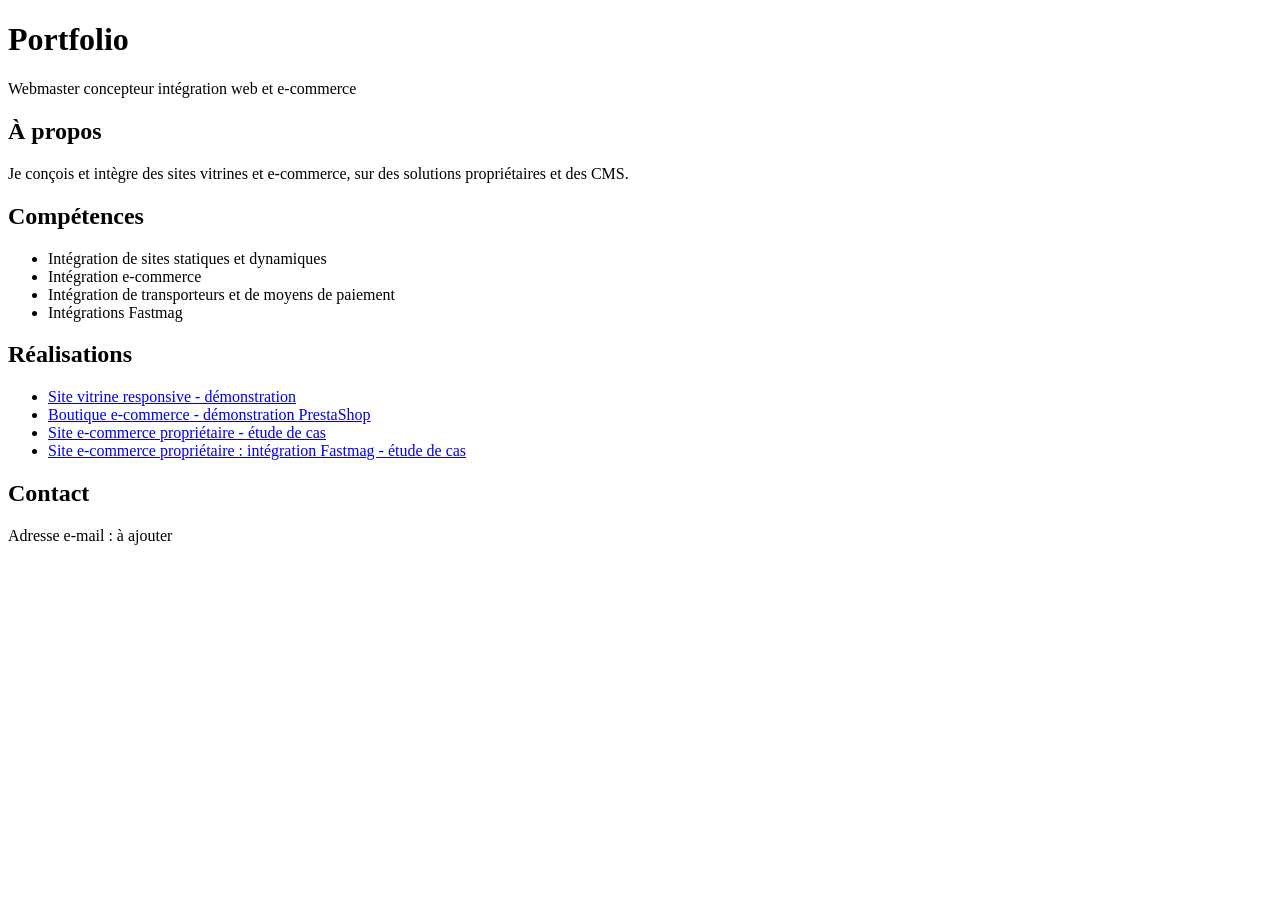
==== index.html @ 2ef1dd8a "Refactor HTML structure for portfolio page" ====
<!doctype html>
<html lang="fr">
<head>
  <meta charset="utf-8">
  <meta name="viewport" content="width=device-width, initial-scale=1">
  <title>Portfolio Webmaster concepteur</title>
  <meta name="description" content="Portfolio de réalisations web et d’intégration de sites.">
</head>
<body>
  <header>
    <h1>Portfolio</h1>
    <p>Webmaster concepteur intégration web et e-commerce</p>
  </header>

  <main>
    <section>
      <h2>À propos</h2>
      <p>
        Je conçois et intègre des sites vitrines et e-commerce,
        sur des solutions propriétaires et des CMS.
      </p>
    </section>

    <section>
      <h2>Compétences</h2>
      <ul>
        <li>Intégration de sites statiques et dynamiques</li>
        <li>Intégration e-commerce</li>
        <li>Intégration de transporteurs et de moyens de paiement</li>
        <li>Intégrations Fastmag</li>
      </ul>
    </section>

    <section id="realisations">
  <h2>Réalisations</h2>

  <ul>
    <li>
      <a href="projets/site-responsive/">
        Site vitrine responsive - démonstration
      </a>
    </li>
    <li>
      <a href="projets/demo-prestashop/">
        Boutique e-commerce - démonstration PrestaShop
      </a>
    </li>
    <li>
      <a href="projets/etude-de-cas-1/">
        Site e-commerce propriétaire - étude de cas
      </a>
    </li>
    <li>
      <a href="projets/etude-de-cas-2/">
        Site e-commerce propriétaire : intégration Fastmag - étude de cas</a>
    </li>
  </ul>
</section>


    <section>
      <h2>Contact</h2>
      <p>Adresse e-mail : à ajouter</p>
    </section>
  </main>
</body>
</html>
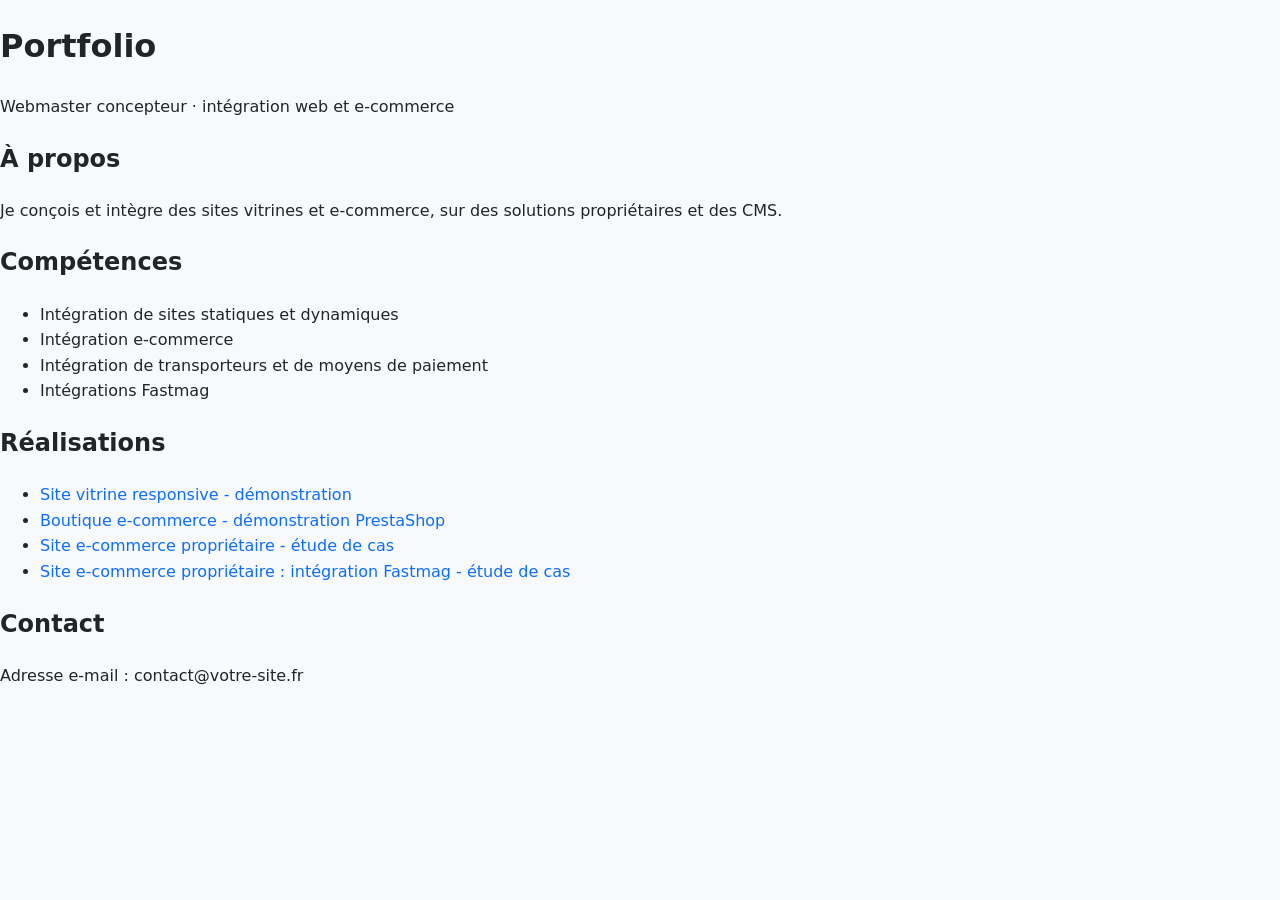
==== commit b4a03796: "Update HTML structure and content for portfolio" ====
--- a/index.html
+++ b/index.html
@@ -3,17 +3,18 @@
 <head>
   <meta charset="utf-8">
   <meta name="viewport" content="width=device-width, initial-scale=1">
-  <title>Portfolio Webmaster concepteur</title>
+  <title>Portfolio Webmaster Concepteur</title>
   <meta name="description" content="Portfolio de réalisations web et d’intégration de sites.">
+  <link rel="stylesheet" href="style.css">
 </head>
 <body>
   <header>
     <h1>Portfolio</h1>
-    <p>Webmaster concepteur intégration web et e-commerce</p>
+    <p>Webmaster concepteur · intégration web et e-commerce</p>
   </header>
 
   <main>
-    <section>
+    <section id="apropos">
       <h2>À propos</h2>
       <p>
         Je conçois et intègre des sites vitrines et e-commerce,
@@ -21,7 +22,7 @@
       </p>
     </section>
 
-    <section>
+    <section id="competences">
       <h2>Compétences</h2>
       <ul>
         <li>Intégration de sites statiques et dynamiques</li>
@@ -32,35 +33,37 @@
     </section>
 
     <section id="realisations">
-  <h2>Réalisations</h2>
+      <h2>Réalisations</h2>
+      <ul>
+        <li>
+          <a href="projets/site-responsive/">
+            Site vitrine responsive - démonstration
+          </a>
+        </li>
+        <li>
+          <a href="projets/demo-prestashop/">
+            Boutique e-commerce - démonstration PrestaShop
+          </a>
+        </li>
+        <li>
+          <a href="projets/etude-de-cas-1/">
+            Site e-commerce propriétaire - étude de cas
+          </a>
+        </li>
+        <li>
+          <a href="projets/etude-de-cas-2/">
+            Site e-commerce propriétaire : intégration Fastmag - étude de cas
+          </a>
+        </li>
+      </ul>
+    </section>
 
-  <ul>
-    <li>
-      <a href="projets/site-responsive/">
-        Site vitrine responsive - démonstration
-      </a>
-    </li>
-    <li>
-      <a href="projets/demo-prestashop/">
-        Boutique e-commerce - démonstration PrestaShop
-      </a>
-    </li>
-    <li>
-      <a href="projets/etude-de-cas-1/">
-        Site e-commerce propriétaire - étude de cas
-      </a>
-    </li>
-    <li>
-      <a href="projets/etude-de-cas-2/">
-        Site e-commerce propriétaire : intégration Fastmag - étude de cas</a>
-    </li>
-  </ul>
-</section>
-
-
-    <section>
+    <section id="contact">
       <h2>Contact</h2>
-      <p>Adresse e-mail : à ajouter</p>
+      <p>
+        Adresse e-mail :
+        <span class="contact-email">contact@votre-site.fr</span>
+      </p>
     </section>
   </main>
 </body>
--- a/style.css
+++ b/style.css
@@ -0,0 +1,261 @@
+
+:root {
+  --bs-blue: #0d6efd;
+  --bs-indigo: #6610f2;
+  --bs-purple: #6f42c1;
+  --bs-pink: #d63384;
+  --bs-red: #dc3545;
+  --bs-orange: #fd7e14;
+  --bs-yellow: #ffc107;
+  --bs-green: #198754;
+  --bs-teal: #20c997;
+  --bs-cyan: #0dcaf0;
+  --bs-white: #fff;
+  --bs-gray: #6c757d;
+  --bs-gray-dark: #343a40;
+  --bs-primary: #0d6efd;
+  --bs-secondary: #6c757d;
+  --bs-success: #198754;
+  --bs-info: #0dcaf0;
+  --bs-warning: #ffc107;
+  --bs-danger: #dc3545;
+  --bs-light: #f8f9fa;
+  --bs-dark: #212529;
+
+  --bs-body-bg: #f8f9fa;
+  --bs-body-color: #212529;
+  --bs-secondary-color: #6c757d;
+  --bs-border-color: #dee2e6;
+  --bs-border-radius: 0.75rem;
+  --bs-box-shadow: 0 .125rem .25rem rgba(0,0,0,.075);
+  --bs-box-shadow-lg: 0 1rem 3rem rgba(0,0,0,.175);
+  --bs-container-width: 1100px;
+}
+
+*,
+*::before,
+*::after {
+  box-sizing: border-box;
+}
+
+html {
+  scroll-behavior: smooth;
+}
+
+body {
+  margin: 0;
+  font-family: system-ui, -apple-system, BlinkMacSystemFont, "Segoe UI", Roboto, "Helvetica Neue", Arial, sans-serif;
+  font-size: 1rem;
+  line-height: 1.6;
+  color: var(--bs-body-color);
+  background-color: var(--bs-body-bg);
+}
+
+a {
+  color: var(--bs-primary);
+  text-decoration: none;
+}
+
+a:hover {
+  color: #0a58ca;
+}
+
+img {
+  max-width: 100%;
+  display: block;
+}
+
+.container {
+  width: min(var(--bs-container-width), calc(100% - 2rem));
+  margin: 0 auto;
+}
+
+.bg-light {
+  background-color: var(--bs-light) !important;
+}
+
+.border-bottom {
+  border-bottom: 1px solid var(--bs-border-color) !important;
+}
+
+.py-5 {
+  padding-top: 3rem !important;
+  padding-bottom: 3rem !important;
+}
+
+.text-center {
+  text-align: center !important;
+}
+
+.display-4 {
+  font-size: clamp(2.5rem, 5vw, 4rem);
+  font-weight: 700;
+  line-height: 1.1;
+  letter-spacing: -0.04em;
+}
+
+.fw-bold {
+  font-weight: 700 !important;
+}
+
+.mb-0 {
+  margin-bottom: 0 !important;
+}
+
+.mb-3 {
+  margin-bottom: 1rem !important;
+}
+
+.mb-4 {
+  margin-bottom: 1.5rem !important;
+}
+
+.lead {
+  font-size: 1.25rem;
+  font-weight: 400;
+}
+
+.text-secondary,
+.text-body-secondary {
+  color: var(--bs-secondary-color) !important;
+}
+
+.card {
+  position: relative;
+  display: flex;
+  flex-direction: column;
+  min-width: 0;
+  word-wrap: break-word;
+  background-color: #fff;
+  background-clip: border-box;
+  border: 1px solid var(--bs-border-color);
+  border-radius: var(--bs-border-radius);
+  box-shadow: var(--bs-box-shadow);
+}
+
+.card-body {
+  flex: 1 1 auto;
+  padding: 1.5rem;
+}
+
+.p-4 {
+  padding: 1.5rem !important;
+}
+
+.p-md-5 {
+  padding: 3rem !important;
+}
+
+@media (max-width: 768px) {
+  .p-md-5 {
+    padding: 1.5rem !important;
+  }
+}
+
+.h3 {
+  font-size: calc(1.3rem + .6vw);
+  font-weight: 700;
+  line-height: 1.2;
+  margin-top: 0;
+}
+
+.list-group {
+  display: flex;
+  flex-direction: column;
+  padding-left: 0;
+  margin-bottom: 0;
+}
+
+.list-group-item {
+  position: relative;
+  display: block;
+  padding: 0.75rem 1rem;
+  color: var(--bs-body-color);
+  background-color: #fff;
+  border: 1px solid var(--bs-border-color);
+}
+
+.list-group-flush .list-group-item {
+  border-right: 0;
+  border-left: 0;
+  border-radius: 0;
+  padding-left: 0;
+  padding-right: 0;
+}
+
+.ps-0 {
+  padding-left: 0 !important;
+}
+
+.row {
+  display: flex;
+  flex-wrap: wrap;
+  margin-left: -0.75rem;
+  margin-right: -0.75rem;
+}
+
+.col-md-6 {
+  flex: 0 0 auto;
+  width: 50%;
+  padding-left: 0.75rem;
+  padding-right: 0.75rem;
+}
+
+.g-3 {
+  --bs-gutter-x: 1rem;
+  --bs-gutter-y: 1rem;
+}
+
+@media (max-width: 768px) {
+  .col-md-6 {
+    width: 100%;
+  }
+}
+
+.project-item {
+  display: block;
+  height: 100%;
+  padding: 1rem 1.25rem;
+  border: 1px solid var(--bs-border-color);
+  border-radius: 0.75rem;
+  background-color: #fff;
+  color: var(--bs-body-color);
+  transition: box-shadow 0.15s ease-in-out, border-color 0.15s ease-in-out, transform 0.15s ease-in-out;
+}
+
+.project-item:hover {
+  border-color: rgba(13, 110, 253, 0.35);
+  box-shadow: 0 .5rem 1rem rgba(13, 110, 253, 0.08);
+  text-decoration: none;
+  transform: translateY(-1px);
+}
+
+.border {
+  border: 1px solid var(--bs-border-color) !important;
+}
+
+.rounded-3 {
+  border-radius: 0.75rem !important;
+}
+
+.shadow-sm {
+  box-shadow: var(--bs-box-shadow) !important;
+}
+
+.border-0 {
+  border: 0 !important;
+}
+
+.d-block {
+  display: block !important;
+}
+
+.text-decoration-none {
+  text-decoration: none !important;
+}
+
+@media (max-width: 576px) {
+  .display-4 {
+    font-size: 2.5rem;
+  }
+    }
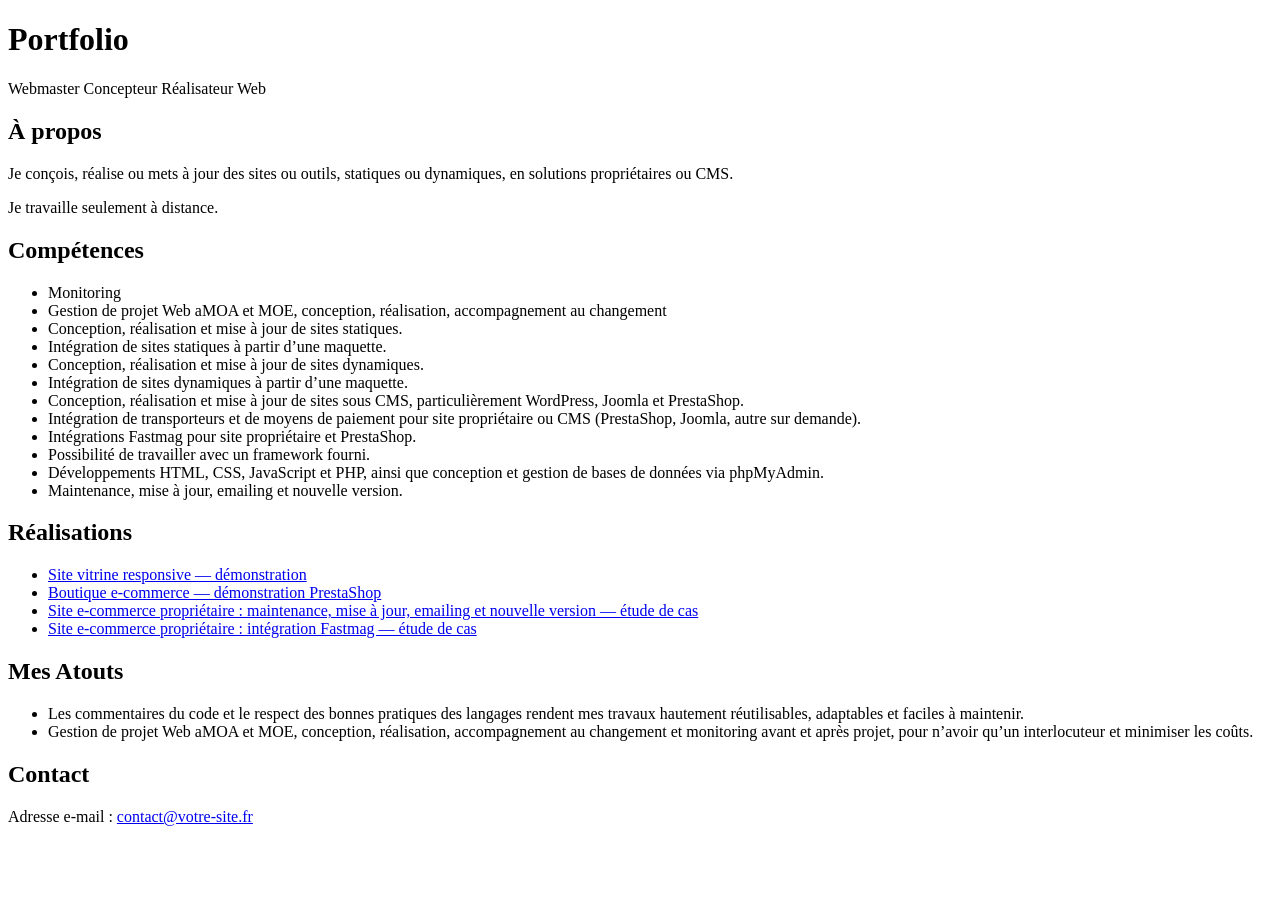
==== commit c07bd74e: "PortFolio01 PortFolio01 index.html" ====
--- a/index.html
+++ b/index.html
@@ -1,70 +1,108 @@
 <!doctype html>
 <html lang="fr">
-<head>
-  <meta charset="utf-8">
-  <meta name="viewport" content="width=device-width, initial-scale=1">
-  <title>Portfolio Webmaster Concepteur</title>
-  <meta name="description" content="Portfolio de réalisations web et d’intégration de sites.">
-  <link rel="stylesheet" href="style.css">
-</head>
-<body>
-  <header>
-    <h1>Portfolio</h1>
-    <p>Webmaster concepteur · intégration web et e-commerce</p>
-  </header>
+  <head>
+    <meta charset="utf-8">
+    <meta name="viewport" content="width=device-width, initial-scale=1">
+    <title>Portfolio Webmaster Concepteur Réalisateur Web</title>
+    <meta name="description" content="Portfolio Webmaster Concepteur Réalisateur Web">
+    <link rel="stylesheet" href="./styles/main.css">
+  </head>
+  <body>
+    <header>
+      <h1>Portfolio</h1>
+      <p>Webmaster Concepteur Réalisateur Web</p>
+    </header>
 
-  <main>
-    <section id="apropos">
-      <h2>À propos</h2>
-      <p>
-        Je conçois et intègre des sites vitrines et e-commerce,
-        sur des solutions propriétaires et des CMS.
-      </p>
-    </section>
+    <main>
+      <section id="apropos">
+        <h2>À propos</h2>
+        <p>
+          Je conçois, réalise ou mets à jour des sites ou outils, statiques ou
+          dynamiques, en solutions propriétaires ou CMS.
+        </p>
+        <p>Je travaille seulement à distance.</p>
+      </section>
 
-    <section id="competences">
-      <h2>Compétences</h2>
-      <ul>
-        <li>Intégration de sites statiques et dynamiques</li>
-        <li>Intégration e-commerce</li>
-        <li>Intégration de transporteurs et de moyens de paiement</li>
-        <li>Intégrations Fastmag</li>
-      </ul>
-    </section>
+      <section id="competences">
+        <h2>Compétences</h2>
+        <ul>
+          <li>Monitoring</li>
+          <li>
+            Gestion de projet Web aMOA et MOE, conception, réalisation,
+            accompagnement au changement
+          </li>
+          <li>Conception, réalisation et mise à jour de sites statiques.</li>
+          <li>Intégration de sites statiques à partir d’une maquette.</li>
+          <li>Conception, réalisation et mise à jour de sites dynamiques.</li>
+          <li>Intégration de sites dynamiques à partir d’une maquette.</li>
+          <li>
+            Conception, réalisation et mise à jour de sites sous CMS,
+            particulièrement WordPress, Joomla et PrestaShop.
+          </li>
+          <li>
+            Intégration de transporteurs et de moyens de paiement pour site
+            propriétaire ou CMS (PrestaShop, Joomla, autre sur demande).
+          </li>
+          <li>Intégrations Fastmag pour site propriétaire et PrestaShop.</li>
+          <li>Possibilité de travailler avec un framework fourni.</li>
+          <li>
+            Développements HTML, CSS, JavaScript et PHP, ainsi que conception
+            et gestion de bases de données via phpMyAdmin.
+          </li>
+          <li>Maintenance, mise à jour, emailing et nouvelle version.</li>
+        </ul>
+      </section>
 
-    <section id="realisations">
-      <h2>Réalisations</h2>
-      <ul>
-        <li>
-          <a href="projets/site-responsive/">
-            Site vitrine responsive - démonstration
-          </a>
-        </li>
-        <li>
-          <a href="projets/demo-prestashop/">
-            Boutique e-commerce - démonstration PrestaShop
-          </a>
-        </li>
-        <li>
-          <a href="projets/etude-de-cas-1/">
-            Site e-commerce propriétaire - étude de cas
-          </a>
-        </li>
-        <li>
-          <a href="projets/etude-de-cas-2/">
-            Site e-commerce propriétaire : intégration Fastmag - étude de cas
-          </a>
-        </li>
-      </ul>
-    </section>
+      <section id="realisations">
+        <h2>Réalisations</h2>
+        <ul>
+          <li>
+            <a href="./realisations/site-responsive.html">
+              Site vitrine responsive — démonstration
+            </a>
+          </li>
+          <li>
+            <a href="./realisations/demo-prestashop.html">
+              Boutique e-commerce — démonstration PrestaShop
+            </a>
+          </li>
+          <li>
+            <a href="./realisations/etude-de-cas-1.html">
+              Site e-commerce propriétaire : maintenance, mise à jour, emailing
+              et nouvelle version — étude de cas
+            </a>
+          </li>
+          <li>
+            <a href="./realisations/etude-de-cas-2.html">
+              Site e-commerce propriétaire : intégration Fastmag — étude de cas
+            </a>
+          </li>
+        </ul>
+      </section>
 
-    <section id="contact">
-      <h2>Contact</h2>
-      <p>
-        Adresse e-mail :
-        <span class="contact-email">contact@votre-site.fr</span>
-      </p>
-    </section>
-  </main>
-</body>
+      <section id="atouts">
+        <h2>Mes Atouts</h2>
+        <ul>
+          <li>
+            Les commentaires du code et le respect des bonnes pratiques des
+            langages rendent mes travaux hautement réutilisables, adaptables
+            et faciles à maintenir.
+          </li>
+          <li>
+            Gestion de projet Web aMOA et MOE, conception, réalisation,
+            accompagnement au changement et monitoring avant et après projet,
+            pour n’avoir qu’un interlocuteur et minimiser les coûts.
+          </li>
+        </ul>
+      </section>
+
+      <section id="contact">
+        <h2>Contact</h2>
+        <p>
+          Adresse e-mail :
+          <a href="mailto:contact@votre-site.fr">contact@votre-site.fr</a>
+        </p>
+      </section>
+    </main>
+  </body>
 </html>
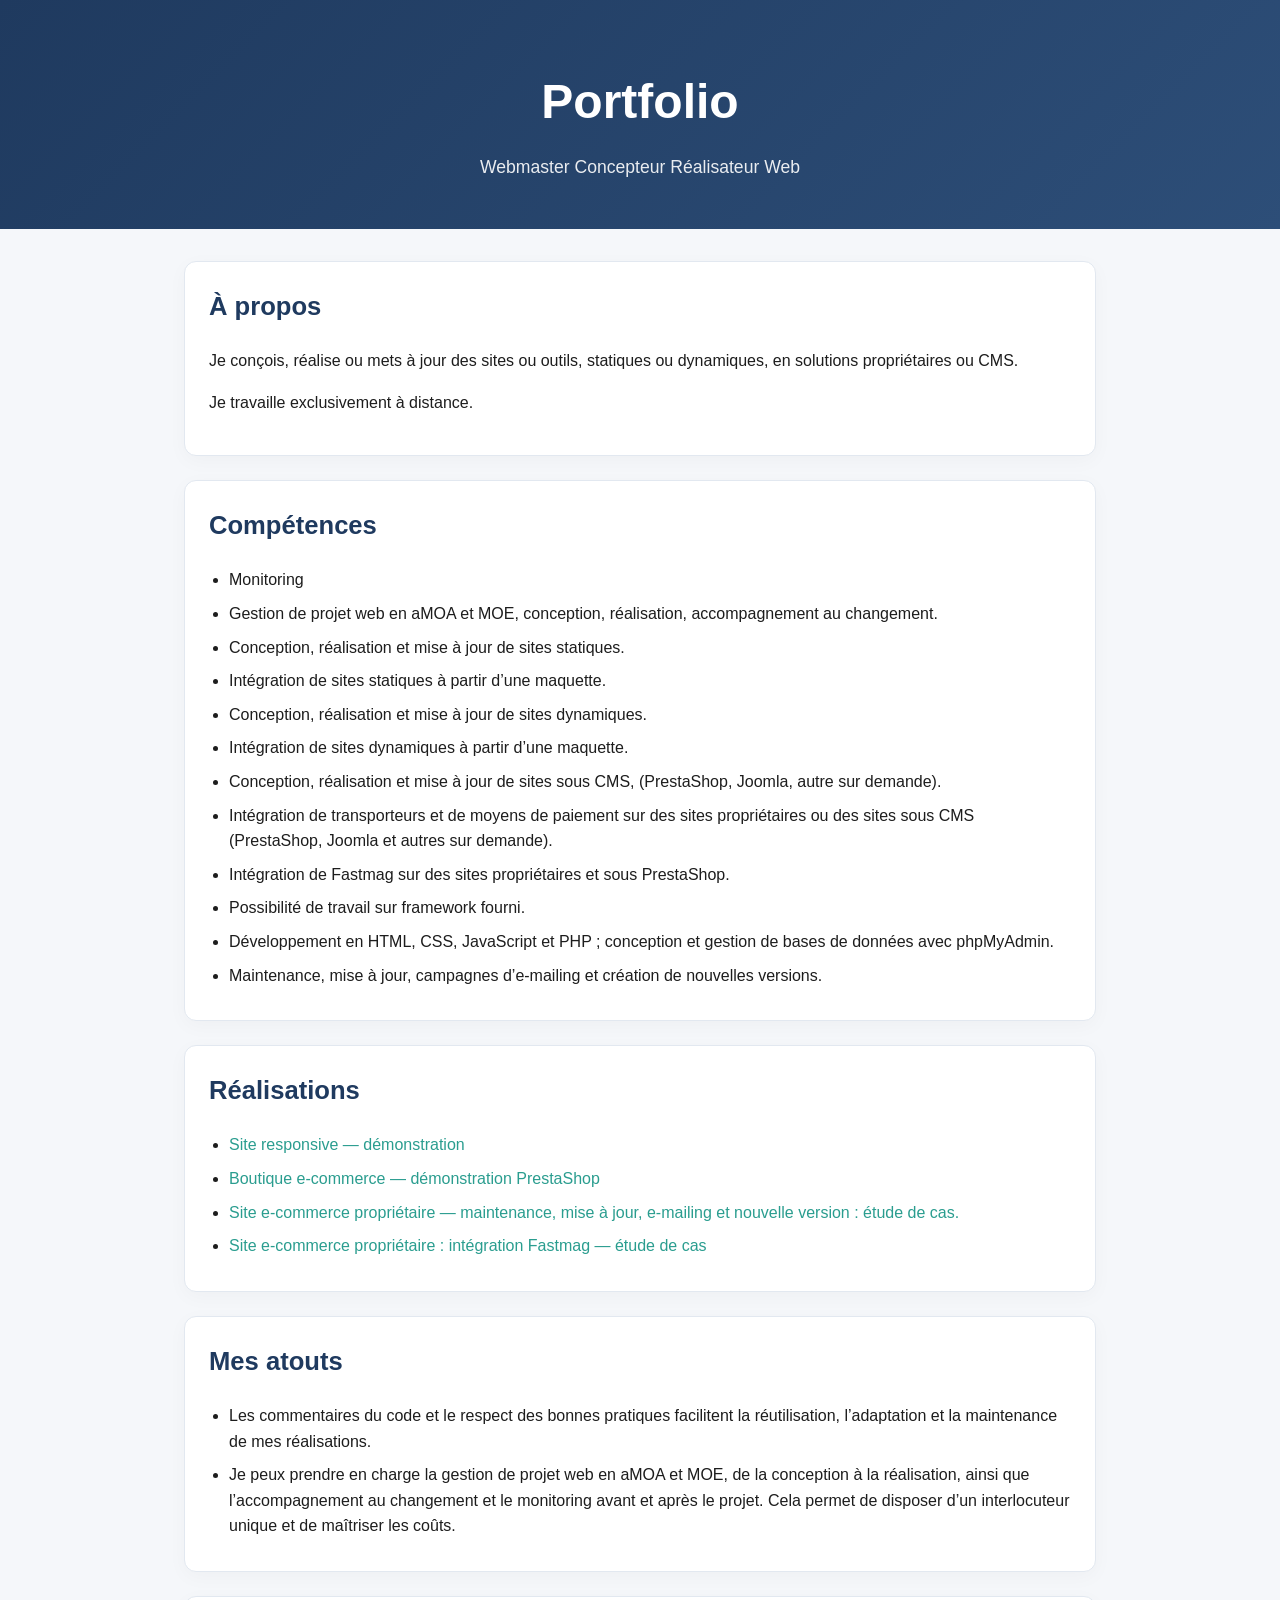
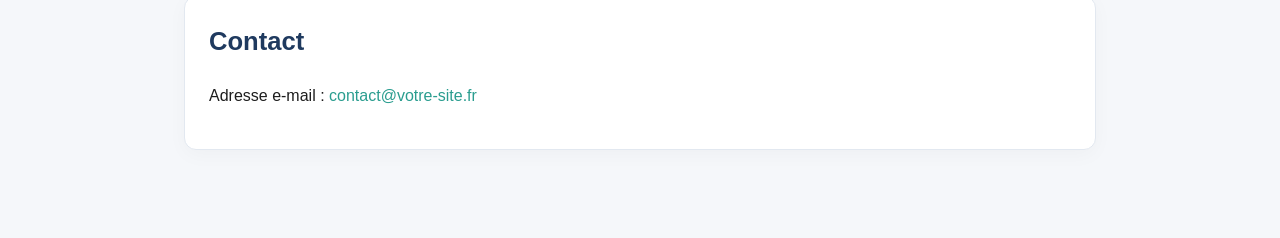
==== commit e343e96e: "Refine content and descriptions in index.html Updated various sections for improved clarity and cons" ====
--- a/index.html
+++ b/index.html
@@ -4,7 +4,7 @@
     <meta charset="utf-8">
     <meta name="viewport" content="width=device-width, initial-scale=1">
     <title>Portfolio Webmaster Concepteur Réalisateur Web</title>
-    <meta name="description" content="Portfolio Webmaster Concepteur Réalisateur Web">
+    <meta name="description" content="Portfolio webmaster concepteur réalisateur web">
     <link rel="stylesheet" href="./styles/main.css">
   </head>
   <body>
@@ -17,10 +17,9 @@
       <section id="apropos">
         <h2>À propos</h2>
         <p>
-          Je conçois, réalise ou mets à jour des sites ou outils, statiques ou
-          dynamiques, en solutions propriétaires ou CMS.
+          Je conçois, réalise ou mets à jour des sites ou outils, statiques ou dynamiques, en solutions propriétaires ou CMS.
         </p>
-        <p>Je travaille seulement à distance.</p>
+        <p>Je travaille exclusivement à distance.</p>
       </section>
 
       <section id="competences">
@@ -28,28 +27,18 @@
         <ul>
           <li>Monitoring</li>
           <li>
-            Gestion de projet Web aMOA et MOE, conception, réalisation,
-            accompagnement au changement
+            Gestion de projet web en aMOA et MOE, conception, réalisation, accompagnement au changement.
           </li>
           <li>Conception, réalisation et mise à jour de sites statiques.</li>
           <li>Intégration de sites statiques à partir d’une maquette.</li>
           <li>Conception, réalisation et mise à jour de sites dynamiques.</li>
           <li>Intégration de sites dynamiques à partir d’une maquette.</li>
-          <li>
-            Conception, réalisation et mise à jour de sites sous CMS,
-            particulièrement WordPress, Joomla et PrestaShop.
-          </li>
-          <li>
-            Intégration de transporteurs et de moyens de paiement pour site
-            propriétaire ou CMS (PrestaShop, Joomla, autre sur demande).
-          </li>
-          <li>Intégrations Fastmag pour site propriétaire et PrestaShop.</li>
-          <li>Possibilité de travailler avec un framework fourni.</li>
-          <li>
-            Développements HTML, CSS, JavaScript et PHP, ainsi que conception
-            et gestion de bases de données via phpMyAdmin.
-          </li>
-          <li>Maintenance, mise à jour, emailing et nouvelle version.</li>
+          <li>Conception, réalisation et mise à jour de sites sous CMS, (PrestaShop, Joomla, autre sur demande).</li>
+          <li>Intégration de transporteurs et de moyens de paiement sur des sites propriétaires ou des sites sous CMS (PrestaShop, Joomla et autres sur demande).</li>
+          <li>Intégration de Fastmag sur des sites propriétaires et sous PrestaShop.</li>
+          <li>Possibilité de travail sur framework fourni.</li>
+          <li>Développement en HTML, CSS, JavaScript et PHP ; conception et gestion de bases de données avec phpMyAdmin.</li>
+          <li>Maintenance, mise à jour, campagnes d’e-mailing et création de nouvelles versions.</li>
         </ul>
       </section>
 
@@ -58,7 +47,7 @@
         <ul>
           <li>
             <a href="./realisations/site-responsive.html">
-              Site vitrine responsive — démonstration
+              Site responsive — démonstration
             </a>
           </li>
           <li>
@@ -68,8 +57,7 @@
           </li>
           <li>
             <a href="./realisations/etude-de-cas-1.html">
-              Site e-commerce propriétaire : maintenance, mise à jour, emailing
-              et nouvelle version — étude de cas
+              Site e-commerce propriétaire — maintenance, mise à jour, e-mailing et nouvelle version : étude de cas.
             </a>
           </li>
           <li>
@@ -81,17 +69,13 @@
       </section>
 
       <section id="atouts">
-        <h2>Mes Atouts</h2>
+        <h2>Mes atouts</h2>
         <ul>
           <li>
-            Les commentaires du code et le respect des bonnes pratiques des
-            langages rendent mes travaux hautement réutilisables, adaptables
-            et faciles à maintenir.
+            Les commentaires du code et le respect des bonnes pratiques facilitent la réutilisation, l’adaptation et la maintenance de mes réalisations.
           </li>
           <li>
-            Gestion de projet Web aMOA et MOE, conception, réalisation,
-            accompagnement au changement et monitoring avant et après projet,
-            pour n’avoir qu’un interlocuteur et minimiser les coûts.
+            Je peux prendre en charge la gestion de projet web en aMOA et MOE, de la conception à la réalisation, ainsi que l’accompagnement au changement et le monitoring avant et après le projet. Cela permet de disposer d’un interlocuteur unique et de maîtriser les coûts.
           </li>
         </ul>
       </section>
--- a/styles/main.css
+++ b/styles/main.css
@@ -0,0 +1,83 @@
+:root {
+  --bg: #f5f7fa;
+  --card: #ffffff;
+  --primary: #1f3a5f;
+  --accent: #2a9d8f;
+  --text: #1d1d1d;
+  --muted: #5a6472;
+  --border: #e2e8f0;
+}
+
+* {
+  box-sizing: border-box;
+}
+
+body {
+  margin: 0;
+  font-family: Arial, Helvetica, sans-serif;
+  background: var(--bg);
+  color: var(--text);
+  line-height: 1.6;
+}
+
+header {
+  background: linear-gradient(135deg, var(--primary), #2d4e78);
+  color: #fff;
+  padding: 4rem 1.5rem 3rem;
+  text-align: center;
+}
+
+h1 {
+  margin: 0;
+  font-size: clamp(2rem, 4vw, 3rem);
+}
+
+header p {
+  margin: 0.75rem 0 0;
+  font-size: 1.1rem;
+  opacity: 0.9;
+}
+
+main {
+  max-width: 960px;
+  margin: 0 auto;
+  padding: 2rem 1.5rem 4rem;
+}
+
+section {
+  background: var(--card);
+  border: 1px solid var(--border);
+  border-radius: 12px;
+  padding: 1.5rem;
+  margin-bottom: 1.5rem;
+  box-shadow: 0 5px 20px rgba(0, 0, 0, 0.03);
+}
+
+h2 {
+  margin-top: 0;
+  color: var(--primary);
+  font-size: 1.6rem;
+}
+
+ul {
+  padding-left: 1.25rem;
+  margin: 0;
+}
+
+li {
+  margin-bottom: 0.5rem;
+}
+
+a {
+  color: var(--accent);
+  text-decoration: none;
+}
+
+a:hover {
+  text-decoration: underline;
+}
+
+.contact-email {
+  font-weight: bold;
+}
+
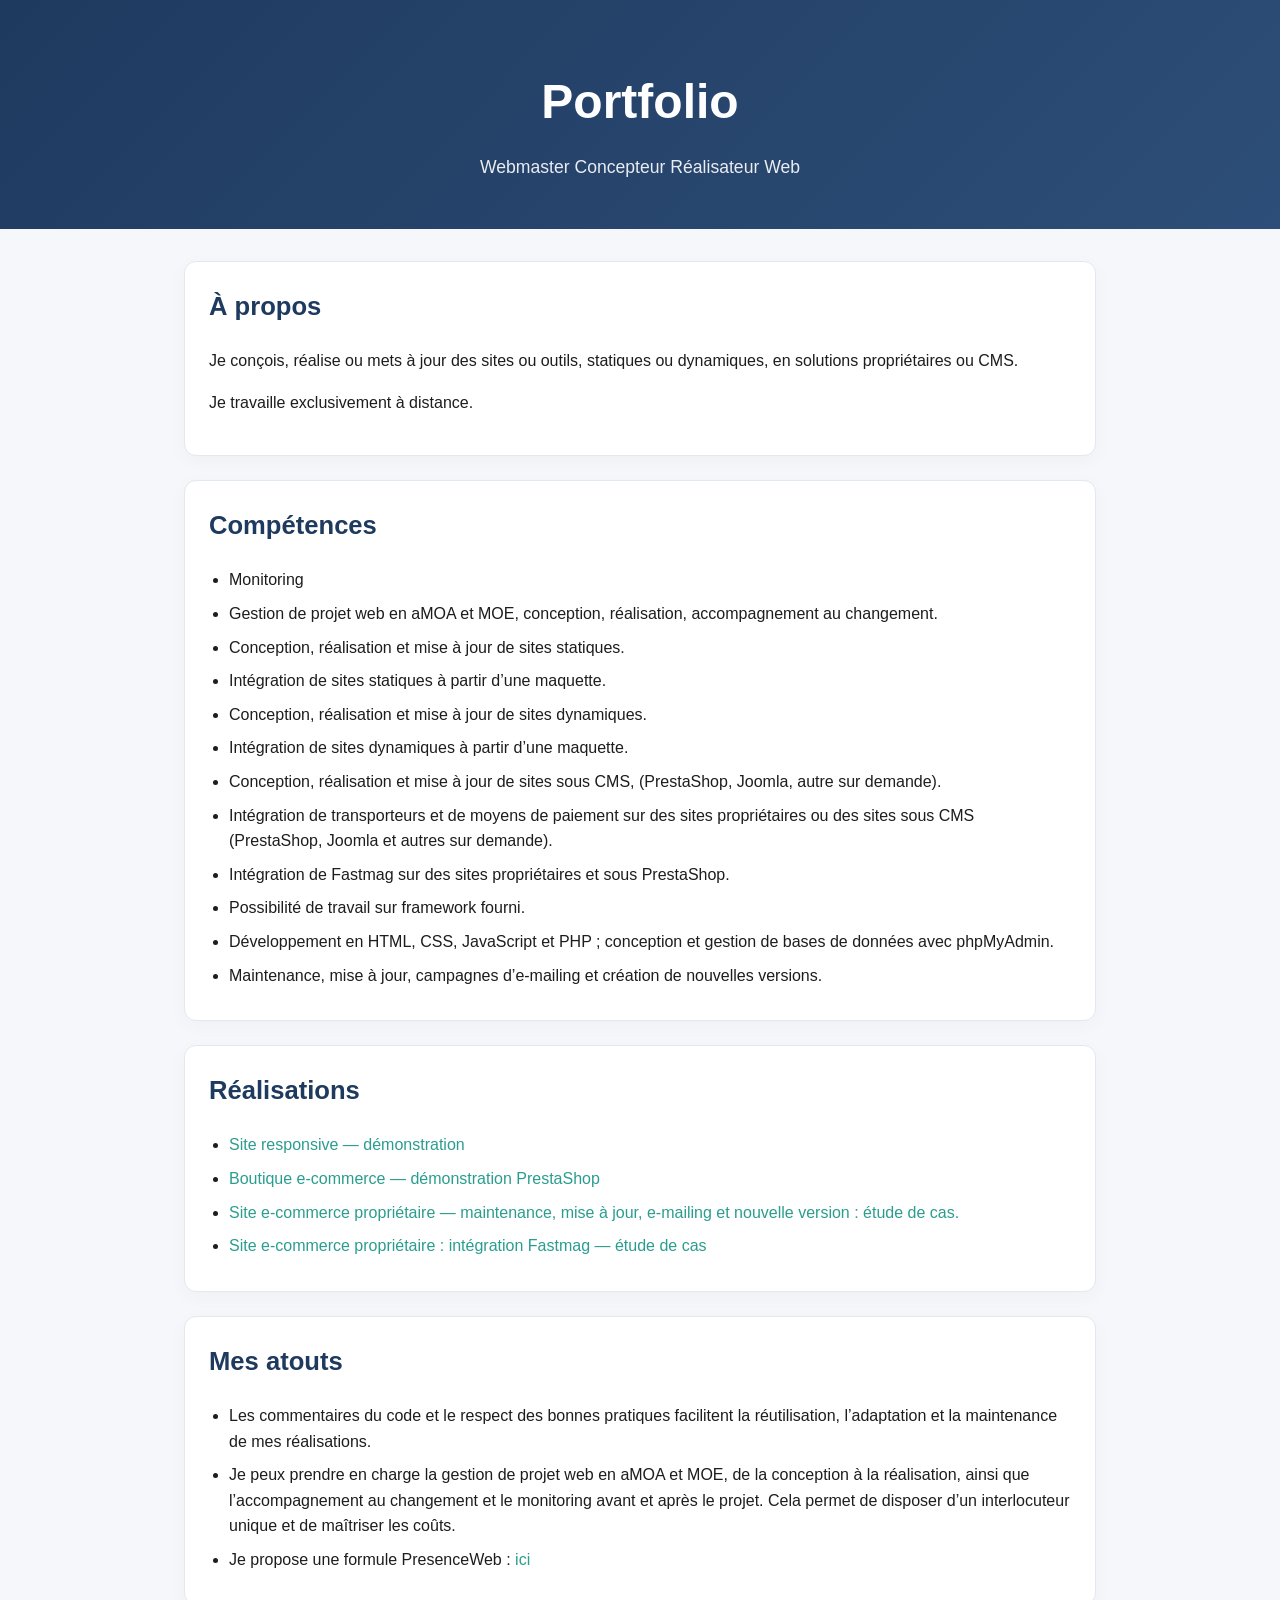
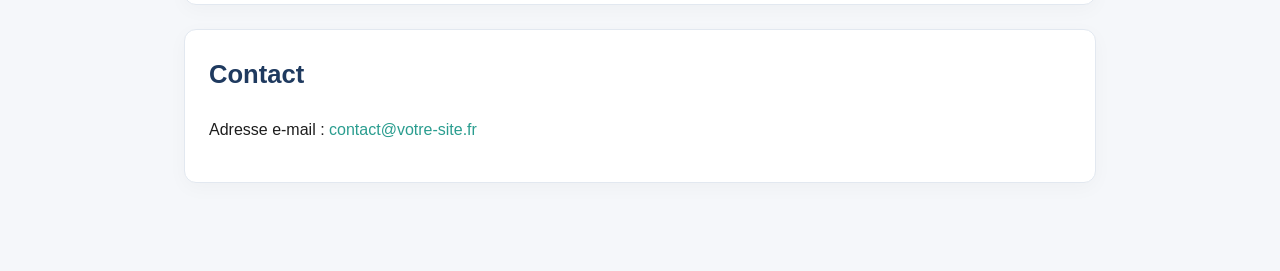
==== commit f6ad0f85: "Add link to PresenceWeb in index.html" ====
--- a/index.html
+++ b/index.html
@@ -77,6 +77,8 @@
           <li>
             Je peux prendre en charge la gestion de projet web en aMOA et MOE, de la conception à la réalisation, ainsi que l’accompagnement au changement et le monitoring avant et après le projet. Cela permet de disposer d’un interlocuteur unique et de maîtriser les coûts.
           </li>
+          <li>
+            Je propose une formule PresenceWeb : <a href="./PresenceWeb.html"> ici</a>
         </ul>
       </section>
 
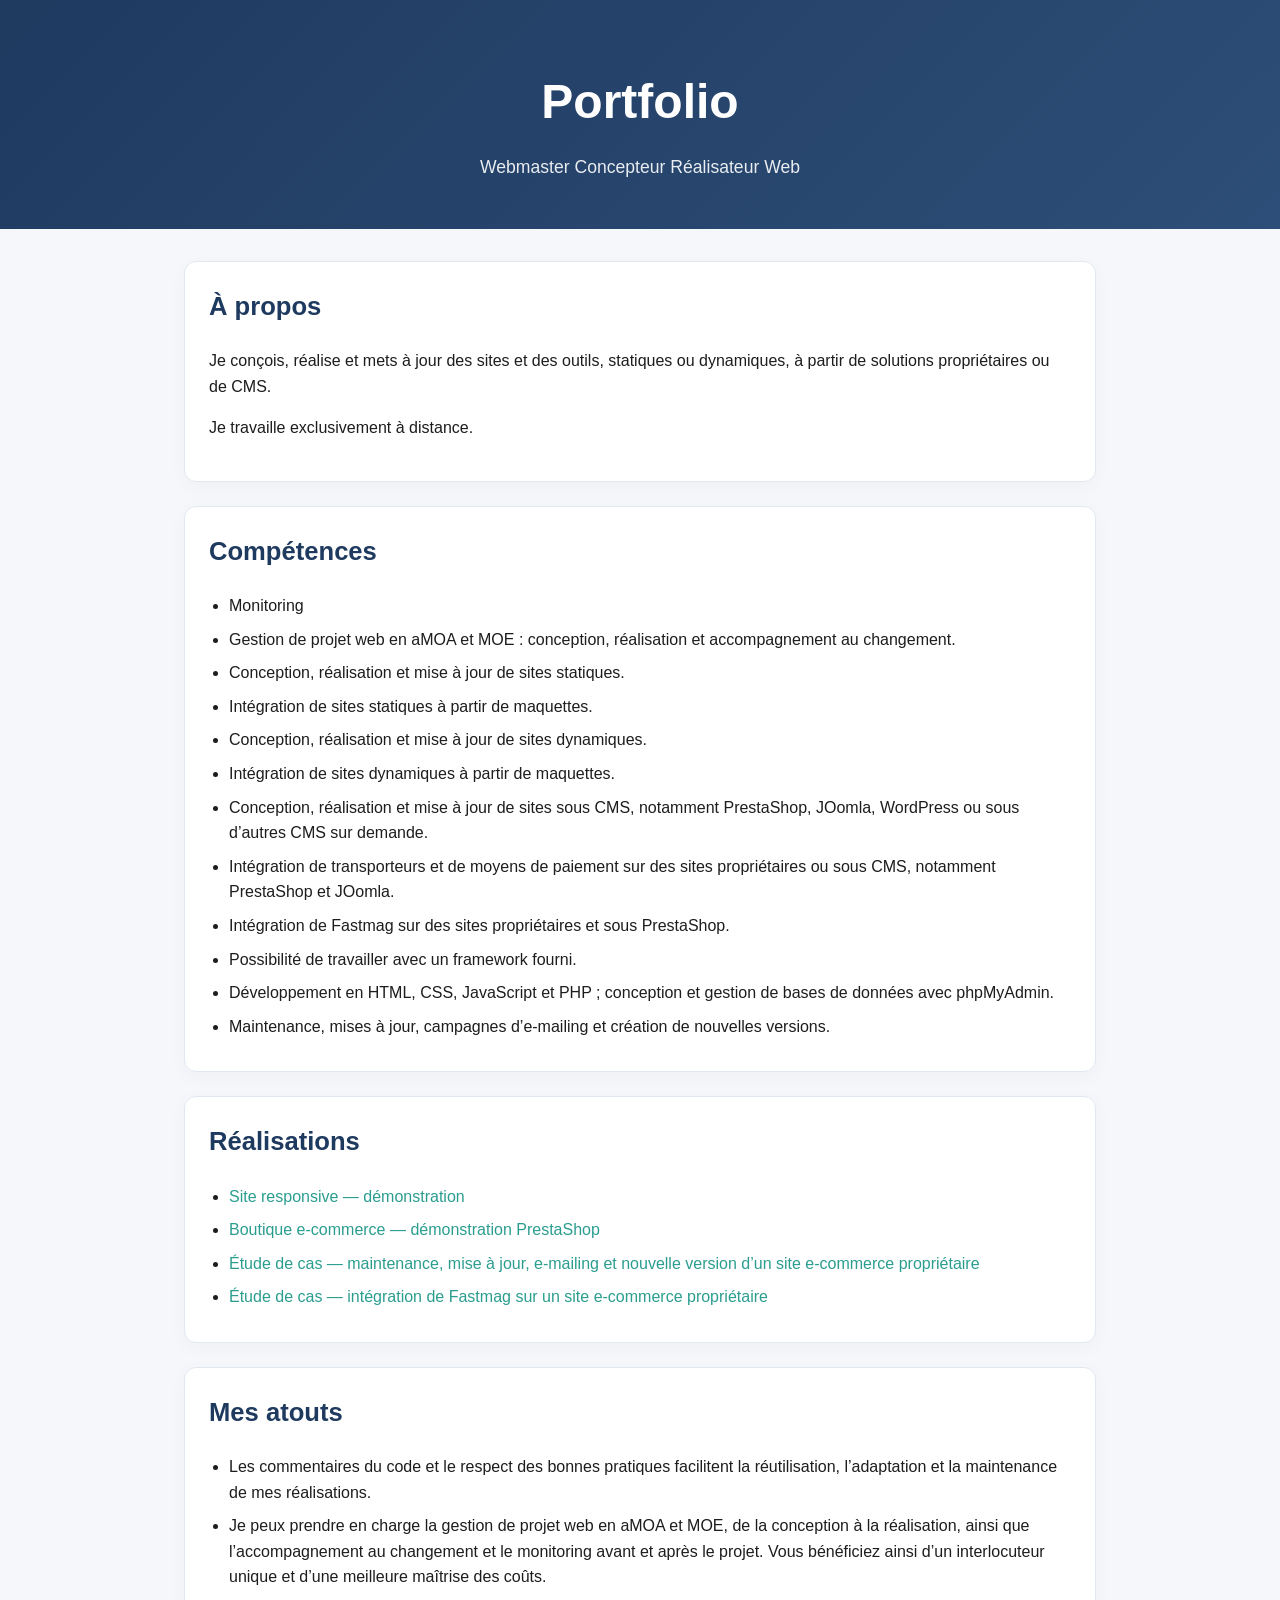
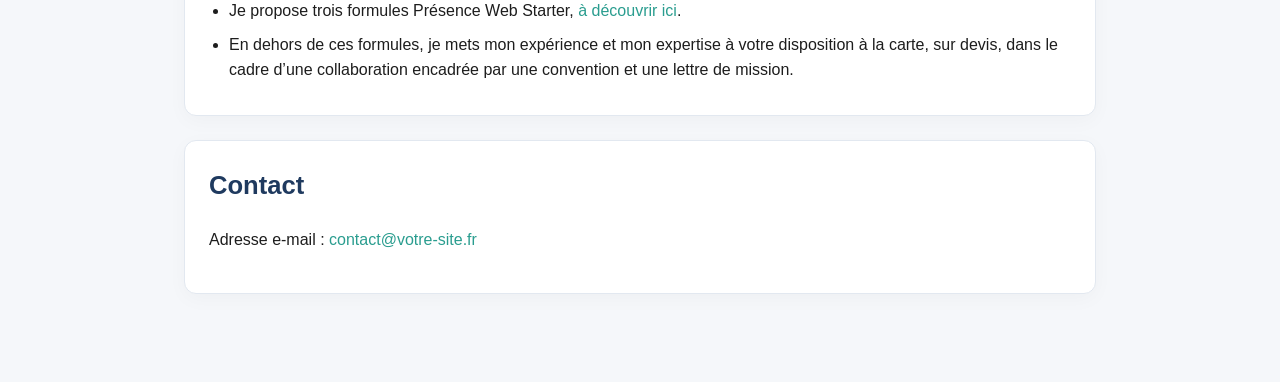
==== commit 380edfca: "Improve SEO and text clarity in index.html Updated title and meta description for better SEO. Revise" ====
--- a/index.html
+++ b/index.html
@@ -3,8 +3,8 @@
   <head>
     <meta charset="utf-8">
     <meta name="viewport" content="width=device-width, initial-scale=1">
-    <title>Portfolio Webmaster Concepteur Réalisateur Web</title>
-    <meta name="description" content="Portfolio webmaster concepteur réalisateur web">
+    <title>Portfolio Webmaster Concepteur Réalisateur Web Accueil</title>
+    <meta name="description" content="Portfolio Webmaster Concepteur Réalisateur Web Accueil">
     <link rel="stylesheet" href="./styles/main.css">
   </head>
   <body>
@@ -17,7 +17,8 @@
       <section id="apropos">
         <h2>À propos</h2>
         <p>
-          Je conçois, réalise ou mets à jour des sites ou outils, statiques ou dynamiques, en solutions propriétaires ou CMS.
+          Je conçois, réalise et mets à jour des sites et des outils, statiques
+          ou dynamiques, à partir de solutions propriétaires ou de CMS.
         </p>
         <p>Je travaille exclusivement à distance.</p>
       </section>
@@ -27,18 +28,31 @@
         <ul>
           <li>Monitoring</li>
           <li>
-            Gestion de projet web en aMOA et MOE, conception, réalisation, accompagnement au changement.
+            Gestion de projet web en aMOA et MOE : conception, réalisation et
+            accompagnement au changement.
           </li>
           <li>Conception, réalisation et mise à jour de sites statiques.</li>
-          <li>Intégration de sites statiques à partir d’une maquette.</li>
+          <li>Intégration de sites statiques à partir de maquettes.</li>
           <li>Conception, réalisation et mise à jour de sites dynamiques.</li>
-          <li>Intégration de sites dynamiques à partir d’une maquette.</li>
-          <li>Conception, réalisation et mise à jour de sites sous CMS, (PrestaShop, Joomla, autre sur demande).</li>
-          <li>Intégration de transporteurs et de moyens de paiement sur des sites propriétaires ou des sites sous CMS (PrestaShop, Joomla et autres sur demande).</li>
+          <li>Intégration de sites dynamiques à partir de maquettes.</li>
+          <li>
+            Conception, réalisation et mise à jour de sites sous CMS, notamment
+            PrestaShop, JOomla, WordPress ou sous d’autres CMS sur demande.
+          </li>
+          <li>
+            Intégration de transporteurs et de moyens de paiement sur des sites
+            propriétaires ou sous CMS, notamment PrestaShop et JOomla.
+          </li>
           <li>Intégration de Fastmag sur des sites propriétaires et sous PrestaShop.</li>
-          <li>Possibilité de travail sur framework fourni.</li>
-          <li>Développement en HTML, CSS, JavaScript et PHP ; conception et gestion de bases de données avec phpMyAdmin.</li>
-          <li>Maintenance, mise à jour, campagnes d’e-mailing et création de nouvelles versions.</li>
+          <li>Possibilité de travailler avec un framework fourni.</li>
+          <li>
+            Développement en HTML, CSS, JavaScript et PHP ; conception et gestion
+            de bases de données avec phpMyAdmin.
+          </li>
+          <li>
+            Maintenance, mises à jour, campagnes d’e-mailing et création de
+            nouvelles versions.
+          </li>
         </ul>
       </section>
 
@@ -57,12 +71,13 @@
           </li>
           <li>
             <a href="./realisations/etude-de-cas-1.html">
-              Site e-commerce propriétaire — maintenance, mise à jour, e-mailing et nouvelle version : étude de cas.
+              Étude de cas — maintenance, mise à jour, e-mailing et nouvelle
+              version d’un site e-commerce propriétaire
             </a>
           </li>
           <li>
             <a href="./realisations/etude-de-cas-2.html">
-              Site e-commerce propriétaire : intégration Fastmag — étude de cas
+              Étude de cas — intégration de Fastmag sur un site e-commerce propriétaire
             </a>
           </li>
         </ul>
@@ -72,13 +87,26 @@
         <h2>Mes atouts</h2>
         <ul>
           <li>
-            Les commentaires du code et le respect des bonnes pratiques facilitent la réutilisation, l’adaptation et la maintenance de mes réalisations.
+            Les commentaires du code et le respect des bonnes pratiques
+            facilitent la réutilisation, l’adaptation et la maintenance de mes
+            réalisations.
           </li>
           <li>
-            Je peux prendre en charge la gestion de projet web en aMOA et MOE, de la conception à la réalisation, ainsi que l’accompagnement au changement et le monitoring avant et après le projet. Cela permet de disposer d’un interlocuteur unique et de maîtriser les coûts.
+            Je peux prendre en charge la gestion de projet web en aMOA et MOE,
+            de la conception à la réalisation, ainsi que l’accompagnement au
+            changement et le monitoring avant et après le projet. Vous
+            bénéficiez ainsi d’un interlocuteur unique et d’une meilleure
+            maîtrise des coûts.
           </li>
           <li>
-            Je propose une formule PresenceWeb : <a href="./PresenceWeb.html"> ici</a>
+            Je propose trois formules Présence Web Starter,
+            <a href="./PresenceWeb.html">à découvrir ici</a>.
+          </li>
+          <li>
+            En dehors de ces formules, je mets mon expérience et mon expertise
+            à votre disposition à la carte, sur devis, dans le cadre d’une
+            collaboration encadrée par une convention et une lettre de mission.
+          </li>
         </ul>
       </section>
 
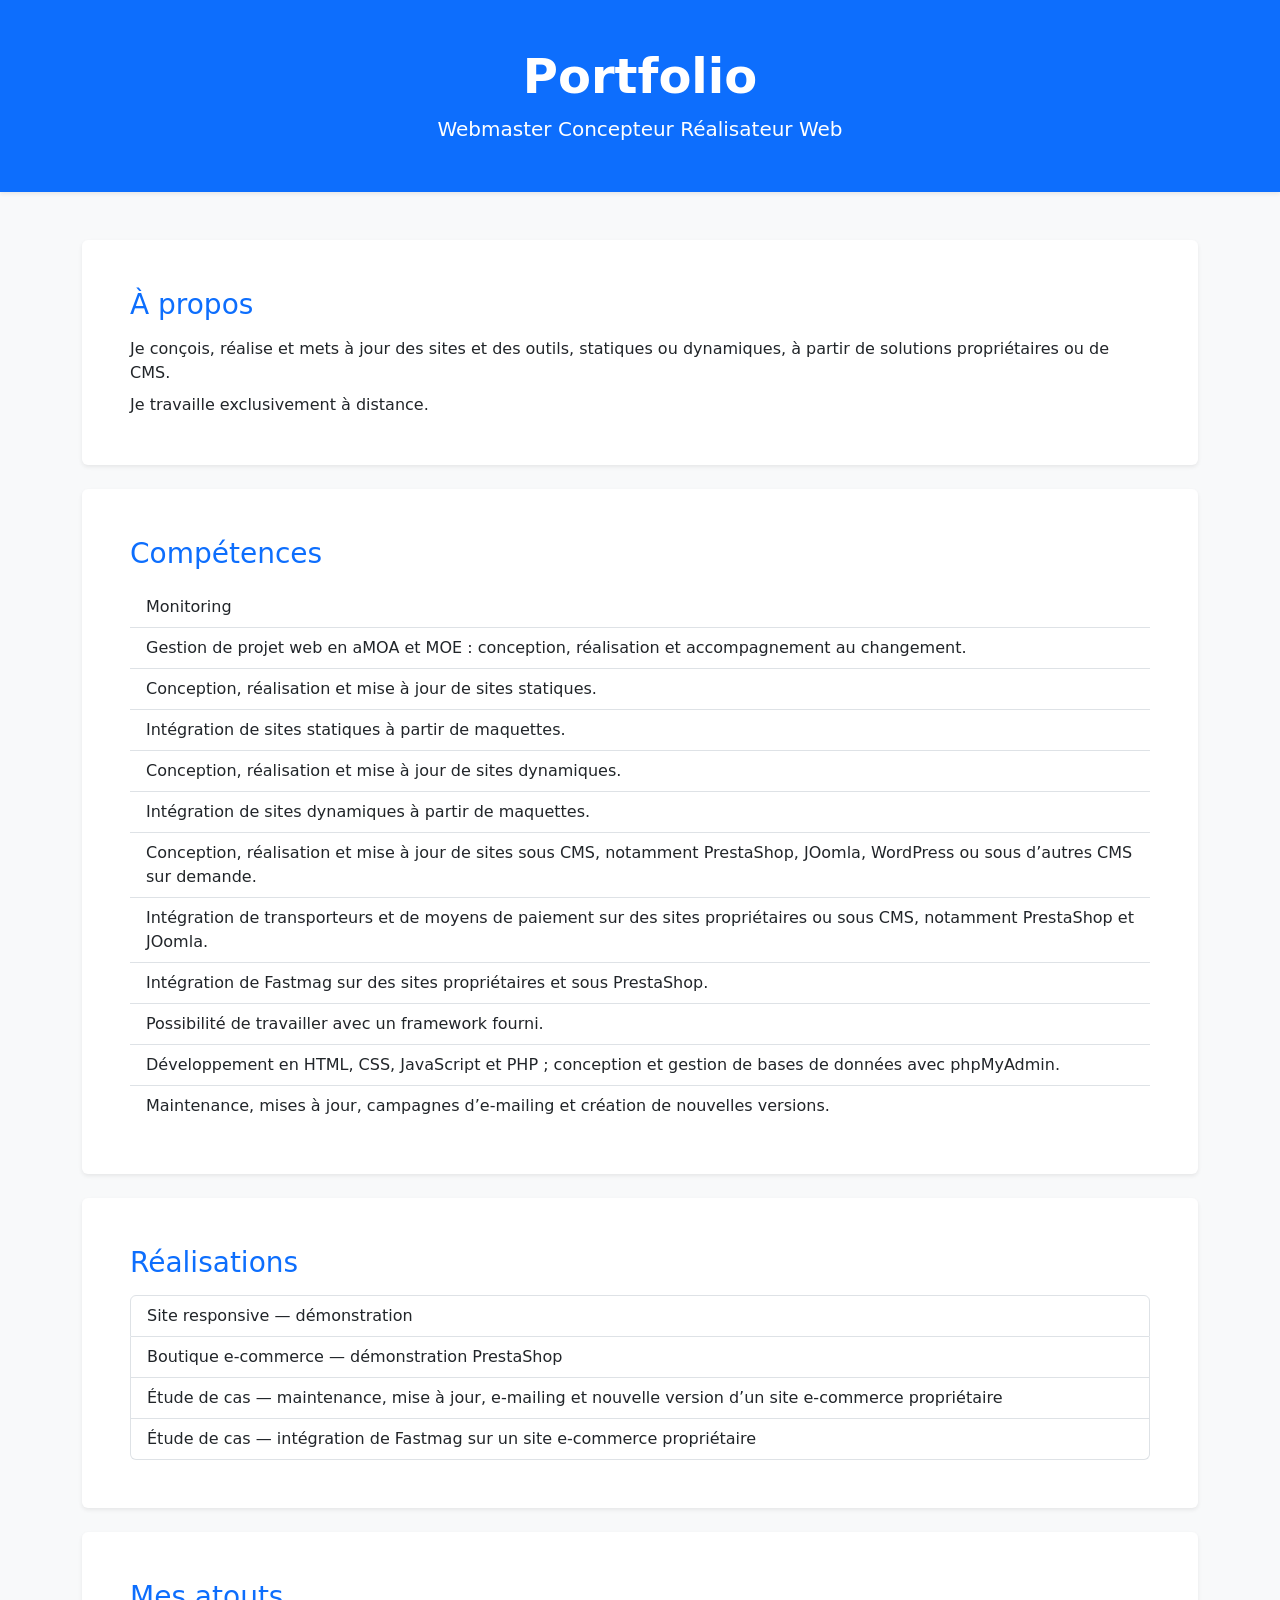
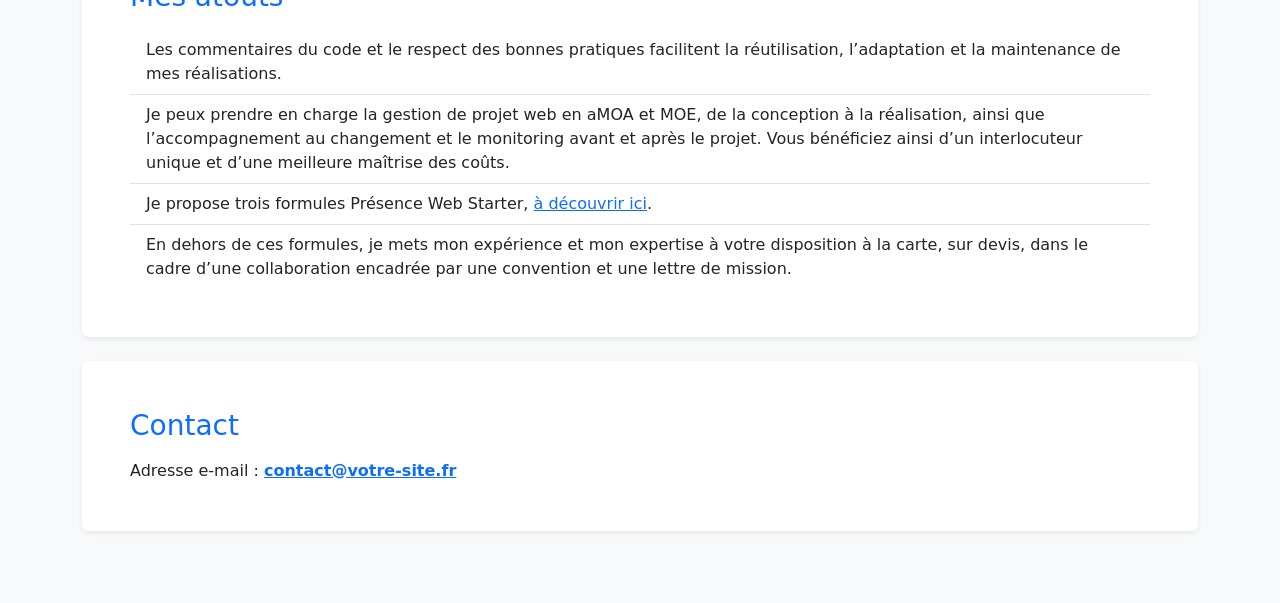
==== commit 025b55d5: "Replace custom portfolio styling with Bootstrap CDN-based layout and components" ====
--- a/index.html
+++ b/index.html
@@ -3,120 +3,139 @@
   <head>
     <meta charset="utf-8">
     <meta name="viewport" content="width=device-width, initial-scale=1">
-    <title>Portfolio Webmaster Concepteur Réalisateur Web Accueil</title>
-    <meta name="description" content="Portfolio Webmaster Concepteur Réalisateur Web Accueil">
-    <link rel="stylesheet" href="./styles/main.css">
+    <title>Portfolio Webmaster Concepteur Réalisateur Web</title>
+    <meta
+      name="description"
+      content="Portfolio Webmaster Concepteur Réalisateur Web, projets, compétences et contact."
+    >
+    <link
+      href="https://cdn.jsdelivr.net/npm/bootstrap@5.3.3/dist/css/bootstrap.min.css"
+      rel="stylesheet"
+      integrity="sha384-QWTKZyjpPEjISv5WaRU9OFeRpok6YctnYmDr5pNlyT2bRjXh0JMhjY6hW+ALEwIH"
+      crossorigin="anonymous"
+    >
   </head>
-  <body>
-    <header>
-      <h1>Portfolio</h1>
-      <p>Webmaster Concepteur Réalisateur Web</p>
+  <body class="bg-light text-dark">
+    <header class="bg-primary text-white py-5 shadow-sm">
+      <div class="container text-center">
+        <h1 class="display-5 fw-bold mb-2">Portfolio</h1>
+        <p class="lead mb-0">Webmaster Concepteur Réalisateur Web</p>
+      </div>
     </header>
 
-    <main>
-      <section id="apropos">
-        <h2>À propos</h2>
-        <p>
-          Je conçois, réalise et mets à jour des sites et des outils, statiques
-          ou dynamiques, à partir de solutions propriétaires ou de CMS.
-        </p>
-        <p>Je travaille exclusivement à distance.</p>
+    <main class="container py-5">
+      <section id="apropos" class="card border-0 shadow-sm mb-4">
+        <div class="card-body p-4 p-lg-5">
+          <h2 class="h3 text-primary mb-3">À propos</h2>
+          <p class="mb-2">
+            Je conçois, réalise et mets à jour des sites et des outils, statiques
+            ou dynamiques, à partir de solutions propriétaires ou de CMS.
+          </p>
+          <p class="mb-0">Je travaille exclusivement à distance.</p>
+        </div>
       </section>
 
-      <section id="competences">
-        <h2>Compétences</h2>
-        <ul>
-          <li>Monitoring</li>
-          <li>
-            Gestion de projet web en aMOA et MOE : conception, réalisation et
-            accompagnement au changement.
-          </li>
-          <li>Conception, réalisation et mise à jour de sites statiques.</li>
-          <li>Intégration de sites statiques à partir de maquettes.</li>
-          <li>Conception, réalisation et mise à jour de sites dynamiques.</li>
-          <li>Intégration de sites dynamiques à partir de maquettes.</li>
-          <li>
-            Conception, réalisation et mise à jour de sites sous CMS, notamment
-            PrestaShop, JOomla, WordPress ou sous d’autres CMS sur demande.
-          </li>
-          <li>
-            Intégration de transporteurs et de moyens de paiement sur des sites
-            propriétaires ou sous CMS, notamment PrestaShop et JOomla.
-          </li>
-          <li>Intégration de Fastmag sur des sites propriétaires et sous PrestaShop.</li>
-          <li>Possibilité de travailler avec un framework fourni.</li>
-          <li>
-            Développement en HTML, CSS, JavaScript et PHP ; conception et gestion
-            de bases de données avec phpMyAdmin.
-          </li>
-          <li>
-            Maintenance, mises à jour, campagnes d’e-mailing et création de
-            nouvelles versions.
-          </li>
-        </ul>
+      <section id="competences" class="card border-0 shadow-sm mb-4">
+        <div class="card-body p-4 p-lg-5">
+          <h2 class="h3 text-primary mb-3">Compétences</h2>
+          <ul class="list-group list-group-flush">
+            <li class="list-group-item">Monitoring</li>
+            <li class="list-group-item">
+              Gestion de projet web en aMOA et MOE : conception, réalisation et
+              accompagnement au changement.
+            </li>
+            <li class="list-group-item">Conception, réalisation et mise à jour de sites statiques.</li>
+            <li class="list-group-item">Intégration de sites statiques à partir de maquettes.</li>
+            <li class="list-group-item">Conception, réalisation et mise à jour de sites dynamiques.</li>
+            <li class="list-group-item">Intégration de sites dynamiques à partir de maquettes.</li>
+            <li class="list-group-item">
+              Conception, réalisation et mise à jour de sites sous CMS, notamment
+              PrestaShop, JOomla, WordPress ou sous d’autres CMS sur demande.
+            </li>
+            <li class="list-group-item">
+              Intégration de transporteurs et de moyens de paiement sur des sites
+              propriétaires ou sous CMS, notamment PrestaShop et JOomla.
+            </li>
+            <li class="list-group-item">Intégration de Fastmag sur des sites propriétaires et sous PrestaShop.</li>
+            <li class="list-group-item">Possibilité de travailler avec un framework fourni.</li>
+            <li class="list-group-item">
+              Développement en HTML, CSS, JavaScript et PHP ; conception et gestion
+              de bases de données avec phpMyAdmin.
+            </li>
+            <li class="list-group-item">
+              Maintenance, mises à jour, campagnes d’e-mailing et création de
+              nouvelles versions.
+            </li>
+          </ul>
+        </div>
       </section>
 
-      <section id="realisations">
-        <h2>Réalisations</h2>
-        <ul>
-          <li>
-            <a href="./realisations/site-responsive.html">
+      <section id="realisations" class="card border-0 shadow-sm mb-4">
+        <div class="card-body p-4 p-lg-5">
+          <h2 class="h3 text-primary mb-3">Réalisations</h2>
+          <div class="list-group">
+            <a class="list-group-item list-group-item-action" href="./realisations/site-responsive.html">
               Site responsive — démonstration
             </a>
-          </li>
-          <li>
-            <a href="./realisations/demo-prestashop.html">
+            <a class="list-group-item list-group-item-action" href="./realisations/demo-prestashop.html">
               Boutique e-commerce — démonstration PrestaShop
             </a>
-          </li>
-          <li>
-            <a href="./realisations/etude-de-cas-1.html">
-              Étude de cas — maintenance, mise à jour, e-mailing et nouvelle
-              version d’un site e-commerce propriétaire
+            <a class="list-group-item list-group-item-action" href="./realisations/etude-de-cas-1.html">
+              Étude de cas — maintenance, mise à jour, e-mailing et nouvelle version d’un site e-commerce propriétaire
             </a>
-          </li>
-          <li>
-            <a href="./realisations/etude-de-cas-2.html">
+            <a class="list-group-item list-group-item-action" href="./realisations/etude-de-cas-2.html">
               Étude de cas — intégration de Fastmag sur un site e-commerce propriétaire
             </a>
-          </li>
-        </ul>
+          </div>
+        </div>
       </section>
 
-      <section id="atouts">
-        <h2>Mes atouts</h2>
-        <ul>
-          <li>
-            Les commentaires du code et le respect des bonnes pratiques
-            facilitent la réutilisation, l’adaptation et la maintenance de mes
-            réalisations.
-          </li>
-          <li>
-            Je peux prendre en charge la gestion de projet web en aMOA et MOE,
-            de la conception à la réalisation, ainsi que l’accompagnement au
-            changement et le monitoring avant et après le projet. Vous
-            bénéficiez ainsi d’un interlocuteur unique et d’une meilleure
-            maîtrise des coûts.
-          </li>
-          <li>
-            Je propose trois formules Présence Web Starter,
-            <a href="./PresenceWeb.html">à découvrir ici</a>.
-          </li>
-          <li>
-            En dehors de ces formules, je mets mon expérience et mon expertise
-            à votre disposition à la carte, sur devis, dans le cadre d’une
-            collaboration encadrée par une convention et une lettre de mission.
-          </li>
-        </ul>
+      <section id="atouts" class="card border-0 shadow-sm mb-4">
+        <div class="card-body p-4 p-lg-5">
+          <h2 class="h3 text-primary mb-3">Mes atouts</h2>
+          <ul class="list-group list-group-flush">
+            <li class="list-group-item">
+              Les commentaires du code et le respect des bonnes pratiques
+              facilitent la réutilisation, l’adaptation et la maintenance de mes
+              réalisations.
+            </li>
+            <li class="list-group-item">
+              Je peux prendre en charge la gestion de projet web en aMOA et MOE,
+              de la conception à la réalisation, ainsi que l’accompagnement au
+              changement et le monitoring avant et après le projet. Vous
+              bénéficiez ainsi d’un interlocuteur unique et d’une meilleure
+              maîtrise des coûts.
+            </li>
+            <li class="list-group-item">
+              Je propose trois formules Présence Web Starter,
+              <a href="./PresenceWeb.html" class="text-primary">à découvrir ici</a>.
+            </li>
+            <li class="list-group-item">
+              En dehors de ces formules, je mets mon expérience et mon expertise
+              à votre disposition à la carte, sur devis, dans le cadre d’une
+              collaboration encadrée par une convention et une lettre de mission.
+            </li>
+          </ul>
+        </div>
       </section>
 
-      <section id="contact">
-        <h2>Contact</h2>
-        <p>
-          Adresse e-mail :
-          <a href="mailto:contact@votre-site.fr">contact@votre-site.fr</a>
-        </p>
+      <section id="contact" class="card border-0 shadow-sm mb-4">
+        <div class="card-body p-4 p-lg-5">
+          <h2 class="h3 text-primary mb-3">Contact</h2>
+          <p class="mb-0">
+            Adresse e-mail :
+            <a href="mailto:contact@votre-site.fr" class="text-primary fw-semibold">
+              contact@votre-site.fr
+            </a>
+          </p>
+        </div>
       </section>
     </main>
+
+    <script
+      src="https://cdn.jsdelivr.net/npm/bootstrap@5.3.3/dist/js/bootstrap.bundle.min.js"
+      integrity="sha384-YvpcrYf0tY3lHB60NNkmXc5s9fDVZLESaAA55NDzOxhy9GkcIdslK1eN7N6jIeHz"
+      crossorigin="anonymous"
+    ></script>
   </body>
 </html>
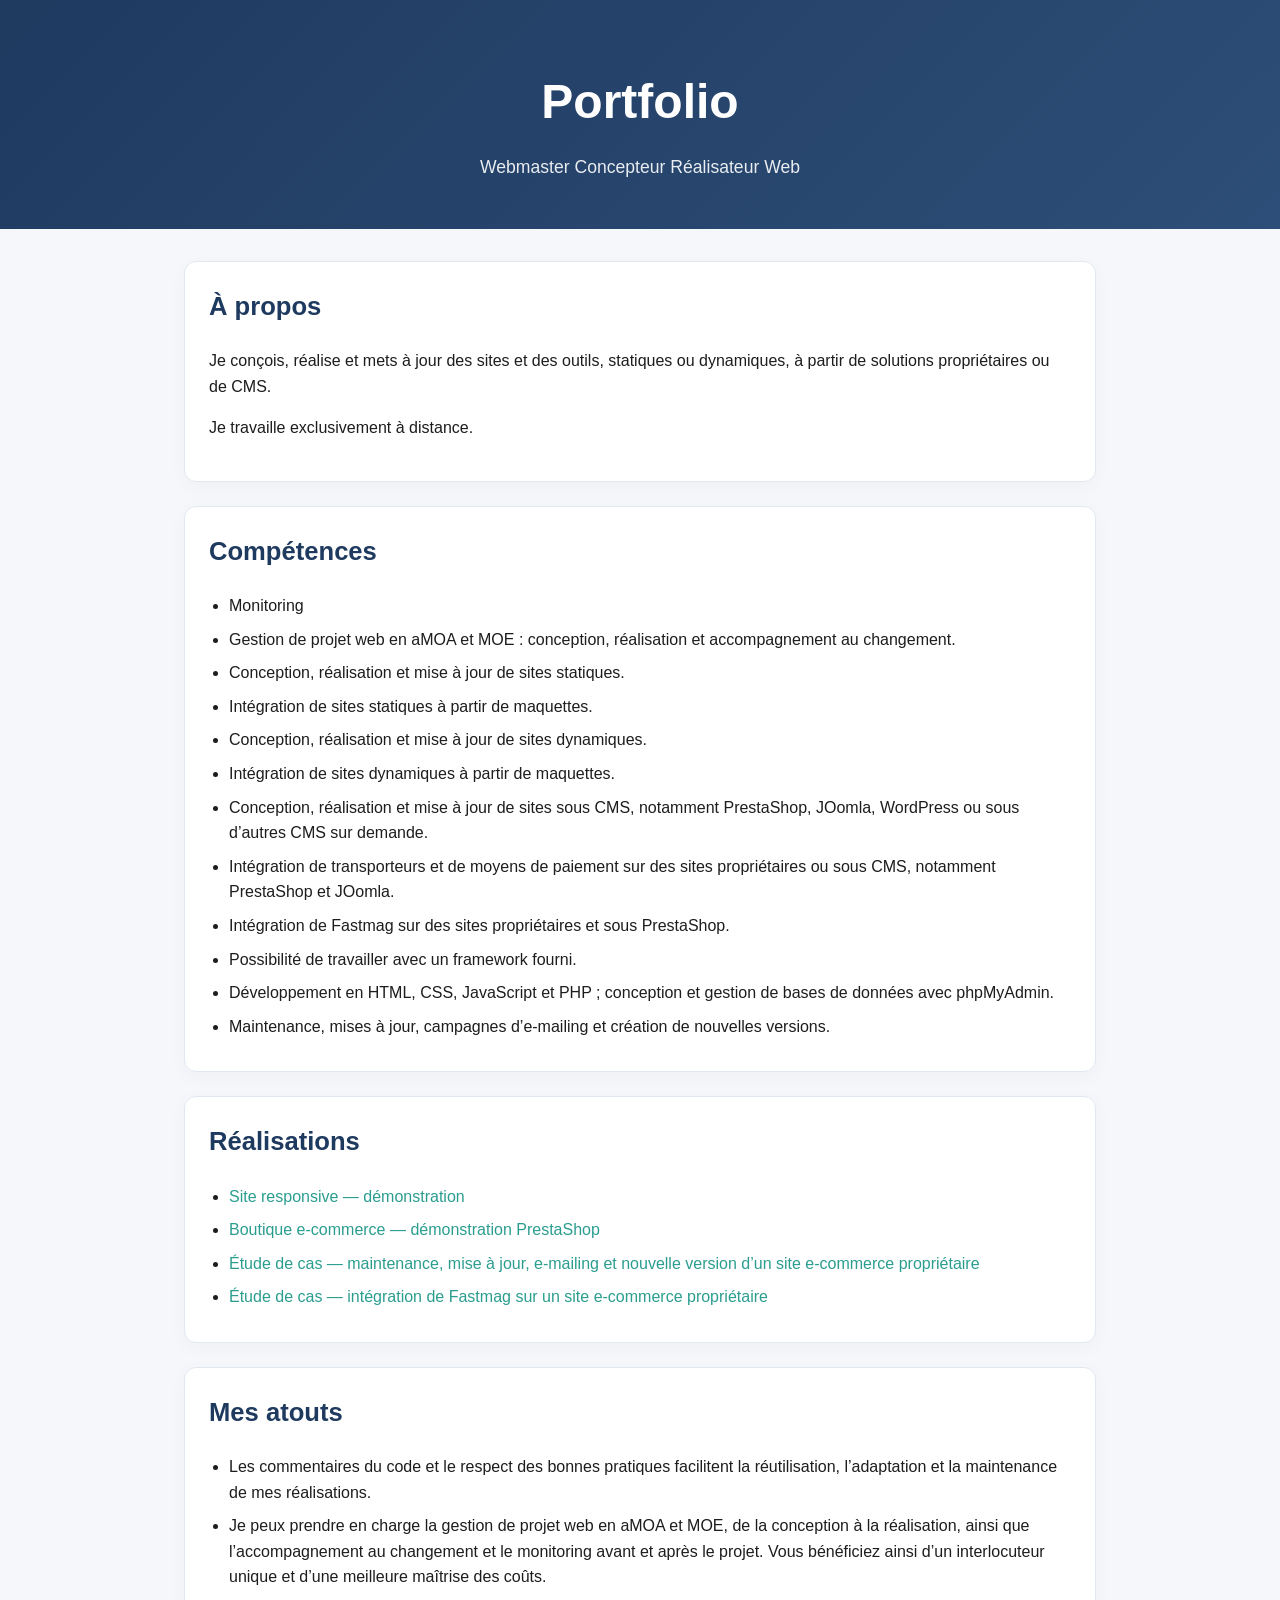
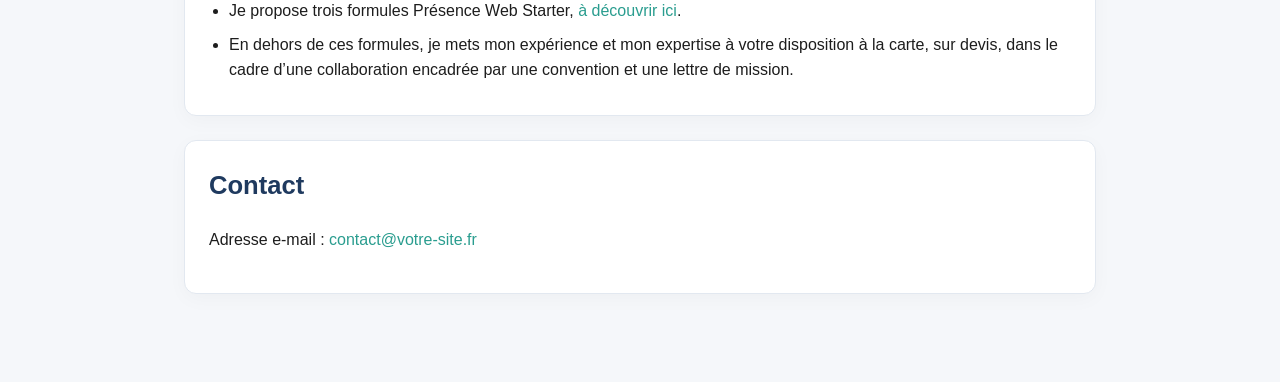
==== commit 7347fb26: "Retour a la version sans CDN externe" ====
--- a/index.html
+++ b/index.html
@@ -3,139 +3,120 @@
   <head>
     <meta charset="utf-8">
     <meta name="viewport" content="width=device-width, initial-scale=1">
-    <title>Portfolio Webmaster Concepteur Réalisateur Web</title>
-    <meta
-      name="description"
-      content="Portfolio Webmaster Concepteur Réalisateur Web, projets, compétences et contact."
-    >
-    <link
-      href="https://cdn.jsdelivr.net/npm/bootstrap@5.3.3/dist/css/bootstrap.min.css"
-      rel="stylesheet"
-      integrity="sha384-QWTKZyjpPEjISv5WaRU9OFeRpok6YctnYmDr5pNlyT2bRjXh0JMhjY6hW+ALEwIH"
-      crossorigin="anonymous"
-    >
+    <title>Portfolio Webmaster Concepteur Réalisateur Web Accueil</title>
+    <meta name="description" content="Portfolio Webmaster Concepteur Réalisateur Web Accueil">
+    <link rel="stylesheet" href="./styles/main.css">
   </head>
-  <body class="bg-light text-dark">
-    <header class="bg-primary text-white py-5 shadow-sm">
-      <div class="container text-center">
-        <h1 class="display-5 fw-bold mb-2">Portfolio</h1>
-        <p class="lead mb-0">Webmaster Concepteur Réalisateur Web</p>
-      </div>
+  <body>
+    <header>
+      <h1>Portfolio</h1>
+      <p>Webmaster Concepteur Réalisateur Web</p>
     </header>
 
-    <main class="container py-5">
-      <section id="apropos" class="card border-0 shadow-sm mb-4">
-        <div class="card-body p-4 p-lg-5">
-          <h2 class="h3 text-primary mb-3">À propos</h2>
-          <p class="mb-2">
-            Je conçois, réalise et mets à jour des sites et des outils, statiques
-            ou dynamiques, à partir de solutions propriétaires ou de CMS.
-          </p>
-          <p class="mb-0">Je travaille exclusivement à distance.</p>
-        </div>
+    <main>
+      <section id="apropos">
+        <h2>À propos</h2>
+        <p>
+          Je conçois, réalise et mets à jour des sites et des outils, statiques
+          ou dynamiques, à partir de solutions propriétaires ou de CMS.
+        </p>
+        <p>Je travaille exclusivement à distance.</p>
       </section>
 
-      <section id="competences" class="card border-0 shadow-sm mb-4">
-        <div class="card-body p-4 p-lg-5">
-          <h2 class="h3 text-primary mb-3">Compétences</h2>
-          <ul class="list-group list-group-flush">
-            <li class="list-group-item">Monitoring</li>
-            <li class="list-group-item">
-              Gestion de projet web en aMOA et MOE : conception, réalisation et
-              accompagnement au changement.
-            </li>
-            <li class="list-group-item">Conception, réalisation et mise à jour de sites statiques.</li>
-            <li class="list-group-item">Intégration de sites statiques à partir de maquettes.</li>
-            <li class="list-group-item">Conception, réalisation et mise à jour de sites dynamiques.</li>
-            <li class="list-group-item">Intégration de sites dynamiques à partir de maquettes.</li>
-            <li class="list-group-item">
-              Conception, réalisation et mise à jour de sites sous CMS, notamment
-              PrestaShop, JOomla, WordPress ou sous d’autres CMS sur demande.
-            </li>
-            <li class="list-group-item">
-              Intégration de transporteurs et de moyens de paiement sur des sites
-              propriétaires ou sous CMS, notamment PrestaShop et JOomla.
-            </li>
-            <li class="list-group-item">Intégration de Fastmag sur des sites propriétaires et sous PrestaShop.</li>
-            <li class="list-group-item">Possibilité de travailler avec un framework fourni.</li>
-            <li class="list-group-item">
-              Développement en HTML, CSS, JavaScript et PHP ; conception et gestion
-              de bases de données avec phpMyAdmin.
-            </li>
-            <li class="list-group-item">
-              Maintenance, mises à jour, campagnes d’e-mailing et création de
-              nouvelles versions.
-            </li>
-          </ul>
-        </div>
+      <section id="competences">
+        <h2>Compétences</h2>
+        <ul>
+          <li>Monitoring</li>
+          <li>
+            Gestion de projet web en aMOA et MOE : conception, réalisation et
+            accompagnement au changement.
+          </li>
+          <li>Conception, réalisation et mise à jour de sites statiques.</li>
+          <li>Intégration de sites statiques à partir de maquettes.</li>
+          <li>Conception, réalisation et mise à jour de sites dynamiques.</li>
+          <li>Intégration de sites dynamiques à partir de maquettes.</li>
+          <li>
+            Conception, réalisation et mise à jour de sites sous CMS, notamment
+            PrestaShop, JOomla, WordPress ou sous d’autres CMS sur demande.
+          </li>
+          <li>
+            Intégration de transporteurs et de moyens de paiement sur des sites
+            propriétaires ou sous CMS, notamment PrestaShop et JOomla.
+          </li>
+          <li>Intégration de Fastmag sur des sites propriétaires et sous PrestaShop.</li>
+          <li>Possibilité de travailler avec un framework fourni.</li>
+          <li>
+            Développement en HTML, CSS, JavaScript et PHP ; conception et gestion
+            de bases de données avec phpMyAdmin.
+          </li>
+          <li>
+            Maintenance, mises à jour, campagnes d’e-mailing et création de
+            nouvelles versions.
+          </li>
+        </ul>
       </section>
 
-      <section id="realisations" class="card border-0 shadow-sm mb-4">
-        <div class="card-body p-4 p-lg-5">
-          <h2 class="h3 text-primary mb-3">Réalisations</h2>
-          <div class="list-group">
-            <a class="list-group-item list-group-item-action" href="./realisations/site-responsive.html">
+      <section id="realisations">
+        <h2>Réalisations</h2>
+        <ul>
+          <li>
+            <a href="./realisations/site-responsive.html">
               Site responsive — démonstration
             </a>
-            <a class="list-group-item list-group-item-action" href="./realisations/demo-prestashop.html">
+          </li>
+          <li>
+            <a href="./realisations/demo-prestashop.html">
               Boutique e-commerce — démonstration PrestaShop
             </a>
-            <a class="list-group-item list-group-item-action" href="./realisations/etude-de-cas-1.html">
-              Étude de cas — maintenance, mise à jour, e-mailing et nouvelle version d’un site e-commerce propriétaire
+          </li>
+          <li>
+            <a href="./realisations/etude-de-cas-1.html">
+              Étude de cas — maintenance, mise à jour, e-mailing et nouvelle
+              version d’un site e-commerce propriétaire
             </a>
-            <a class="list-group-item list-group-item-action" href="./realisations/etude-de-cas-2.html">
+          </li>
+          <li>
+            <a href="./realisations/etude-de-cas-2.html">
               Étude de cas — intégration de Fastmag sur un site e-commerce propriétaire
             </a>
-          </div>
-        </div>
+          </li>
+        </ul>
       </section>
 
-      <section id="atouts" class="card border-0 shadow-sm mb-4">
-        <div class="card-body p-4 p-lg-5">
-          <h2 class="h3 text-primary mb-3">Mes atouts</h2>
-          <ul class="list-group list-group-flush">
-            <li class="list-group-item">
-              Les commentaires du code et le respect des bonnes pratiques
-              facilitent la réutilisation, l’adaptation et la maintenance de mes
-              réalisations.
-            </li>
-            <li class="list-group-item">
-              Je peux prendre en charge la gestion de projet web en aMOA et MOE,
-              de la conception à la réalisation, ainsi que l’accompagnement au
-              changement et le monitoring avant et après le projet. Vous
-              bénéficiez ainsi d’un interlocuteur unique et d’une meilleure
-              maîtrise des coûts.
-            </li>
-            <li class="list-group-item">
-              Je propose trois formules Présence Web Starter,
-              <a href="./PresenceWeb.html" class="text-primary">à découvrir ici</a>.
-            </li>
-            <li class="list-group-item">
-              En dehors de ces formules, je mets mon expérience et mon expertise
-              à votre disposition à la carte, sur devis, dans le cadre d’une
-              collaboration encadrée par une convention et une lettre de mission.
-            </li>
-          </ul>
-        </div>
+      <section id="atouts">
+        <h2>Mes atouts</h2>
+        <ul>
+          <li>
+            Les commentaires du code et le respect des bonnes pratiques
+            facilitent la réutilisation, l’adaptation et la maintenance de mes
+            réalisations.
+          </li>
+          <li>
+            Je peux prendre en charge la gestion de projet web en aMOA et MOE,
+            de la conception à la réalisation, ainsi que l’accompagnement au
+            changement et le monitoring avant et après le projet. Vous
+            bénéficiez ainsi d’un interlocuteur unique et d’une meilleure
+            maîtrise des coûts.
+          </li>
+          <li>
+            Je propose trois formules Présence Web Starter,
+            <a href="./PresenceWeb.html">à découvrir ici</a>.
+          </li>
+          <li>
+            En dehors de ces formules, je mets mon expérience et mon expertise
+            à votre disposition à la carte, sur devis, dans le cadre d’une
+            collaboration encadrée par une convention et une lettre de mission.
+          </li>
+        </ul>
       </section>
 
-      <section id="contact" class="card border-0 shadow-sm mb-4">
-        <div class="card-body p-4 p-lg-5">
-          <h2 class="h3 text-primary mb-3">Contact</h2>
-          <p class="mb-0">
-            Adresse e-mail :
-            <a href="mailto:contact@votre-site.fr" class="text-primary fw-semibold">
-              contact@votre-site.fr
-            </a>
-          </p>
-        </div>
+      <section id="contact">
+        <h2>Contact</h2>
+        <p>
+          Adresse e-mail :
+          <a href="mailto:contact@votre-site.fr">contact@votre-site.fr</a>
+        </p>
       </section>
     </main>
-
-    <script
-      src="https://cdn.jsdelivr.net/npm/bootstrap@5.3.3/dist/js/bootstrap.bundle.min.js"
-      integrity="sha384-YvpcrYf0tY3lHB60NNkmXc5s9fDVZLESaAA55NDzOxhy9GkcIdslK1eN7N6jIeHz"
-      crossorigin="anonymous"
-    ></script>
   </body>
 </html>
--- a/styles/main.css
+++ b/styles/main.css
@@ -0,0 +1,83 @@
+:root {
+  --bg: #f5f7fa;
+  --card: #ffffff;
+  --primary: #1f3a5f;
+  --accent: #2a9d8f;
+  --text: #1d1d1d;
+  --muted: #5a6472;
+  --border: #e2e8f0;
+}
+
+* {
+  box-sizing: border-box;
+}
+
+body {
+  margin: 0;
+  font-family: Arial, Helvetica, sans-serif;
+  background: var(--bg);
+  color: var(--text);
+  line-height: 1.6;
+}
+
+header {
+  background: linear-gradient(135deg, var(--primary), #2d4e78);
+  color: #fff;
+  padding: 4rem 1.5rem 3rem;
+  text-align: center;
+}
+
+h1 {
+  margin: 0;
+  font-size: clamp(2rem, 4vw, 3rem);
+}
+
+header p {
+  margin: 0.75rem 0 0;
+  font-size: 1.1rem;
+  opacity: 0.9;
+}
+
+main {
+  max-width: 960px;
+  margin: 0 auto;
+  padding: 2rem 1.5rem 4rem;
+}
+
+section {
+  background: var(--card);
+  border: 1px solid var(--border);
+  border-radius: 12px;
+  padding: 1.5rem;
+  margin-bottom: 1.5rem;
+  box-shadow: 0 5px 20px rgba(0, 0, 0, 0.03);
+}
+
+h2 {
+  margin-top: 0;
+  color: var(--primary);
+  font-size: 1.6rem;
+}
+
+ul {
+  padding-left: 1.25rem;
+  margin: 0;
+}
+
+li {
+  margin-bottom: 0.5rem;
+}
+
+a {
+  color: var(--accent);
+  text-decoration: none;
+}
+
+a:hover {
+  text-decoration: underline;
+}
+
+.contact-email {
+  font-weight: bold;
+}
+
